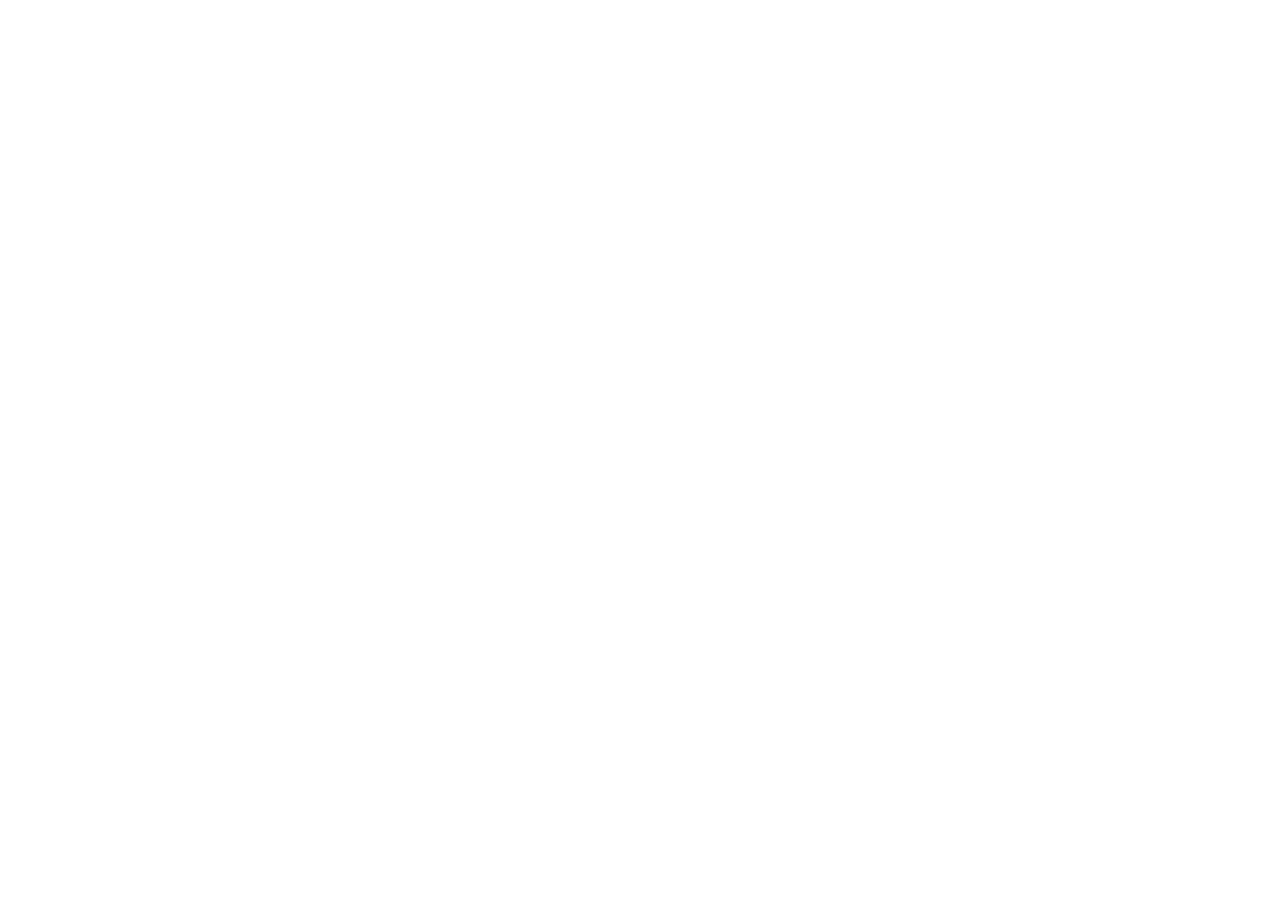
==== index.html @ 706918f2 "Written a function to generate computer plays. Also written a function to play a round." ====
<!DOCTYPE html>
<html lang="en">

<head>
    <meta charset="UTF-8">
    <meta http-equiv="X-UA-Compatible" content="IE=edge">
    <meta name="viewport" content="width=device-width, initial-scale=1.0">
    <title>Rock Paper Scissors!</title>
    <script src="javascript.js"></script>
</head>

<body>

</body>

</html>
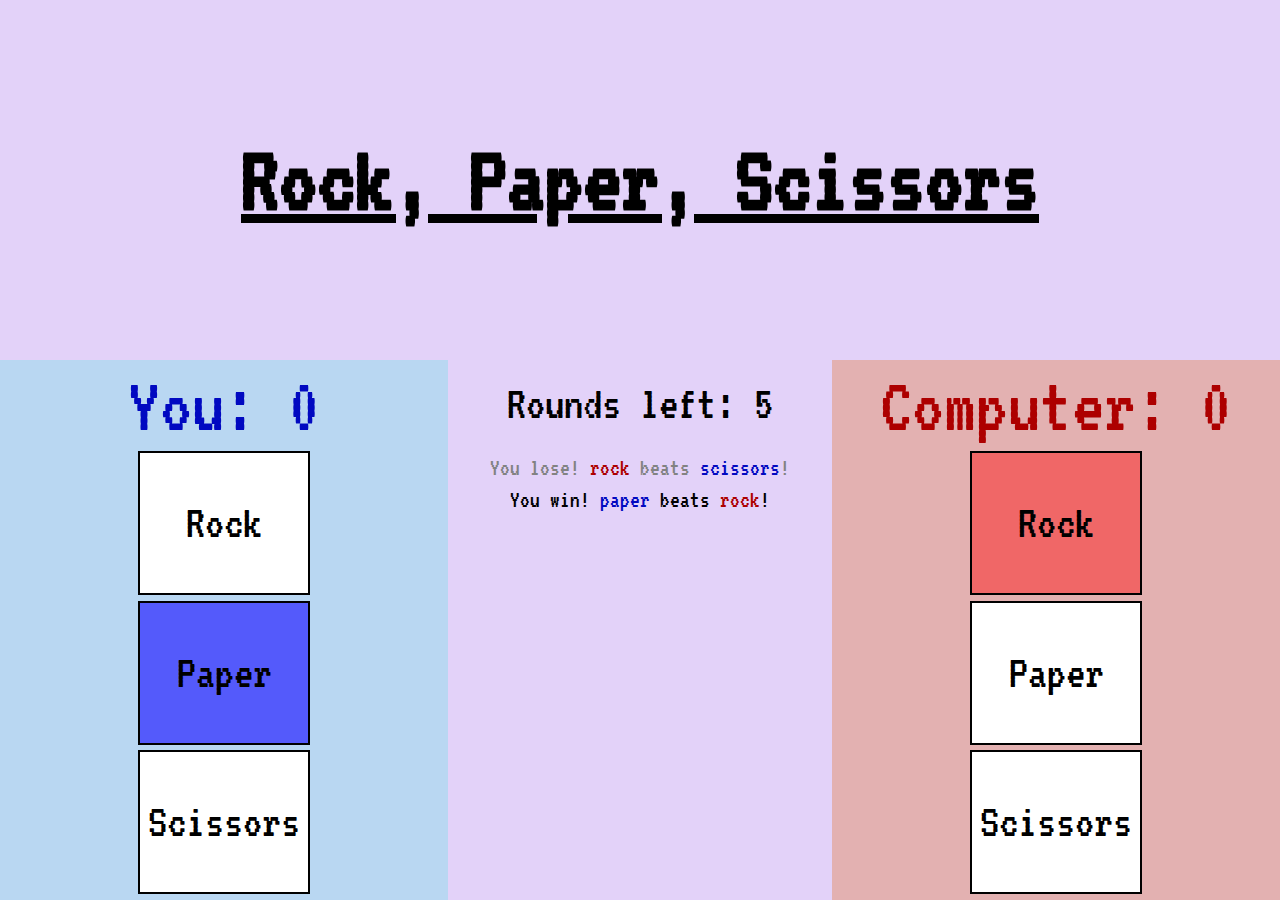
==== commit a62fab01: "Added game page HTML and CSS styling" ====
--- a/index.html
+++ b/index.html
@@ -7,10 +7,62 @@
     <meta name="viewport" content="width=device-width, initial-scale=1.0">
     <title>Rock Paper Scissors!</title>
     <script src="javascript.js"></script>
+    <link rel="stylesheet" href="style.css">
+
 </head>
 
 <body>
+    <div class="title-container">
+        <h1 class="title"> Rock, Paper, Scissors</h1>
+    </div>
+    <div class="game-container">
+        <div class="player-container">
+            <p class="player-text">You: 0</p>
+            <div class="rock box">
+                <p class="symbol-text rock-text">
+                    Rock
+                </p>
+            </div>
+            <div class="paper box player-choice">
+                <p class="symbol-text paper-text">
+                    Paper
+                </p>
+            </div>
+            <div class="scissors box">
+                <p class="symbol-text scissors-text">
+                    Scissors
+                </p>
+            </div>
+        </div>
+        <div class="info-container">
+            <p class="rounds-meter">
+                Rounds left: 5
+            </p>
+            <p class="result-old">
+                You lose! <span class="red-text">rock</span> beats <span class="blue-text">scissors</span>!
+            </p>
+            <p class="result-new">You win! <span class="blue-text">paper</span> beats <span class="red-text">rock</span>!</p>
+        </div>
+        <div class="pc-container">
+            <p class="computer-text">Computer: 0</p>
+            <div class="rock box computer-choice">
+                <p class="symbol-text rock-text">
+                    Rock
+                </p>
+            </div>
+            <div class="paper box">
+                <p class="symbol-text paper-text">
+                    Paper
+                </p>
+            </div>
+            <div class="scissors box">
+                <p class="symbol-text scissors-text">
+                    Scissors
+                </p>
+            </div>
 
+        </div>
+    </div>
 </body>
 
 </html>--- a/style.css
+++ b/style.css
@@ -0,0 +1,133 @@
+@import url('https://fonts.googleapis.com/css2?family=VT323&display=swap');
+* {
+    font-family: 'VT323', monospace;
+    color: #000000;
+    background-color: #E3D2F9;
+}
+
+
+/* Turn off scrolling: */
+
+html,
+body {
+    margin: 0;
+    height: 100vh;
+}
+
+
+/* --- Game page --- */
+
+
+/* Title section */
+
+.title-container {
+    display: flex;
+    justify-content: center;
+    align-items: center;
+    height: 40vh;
+}
+
+.title {
+    font-size: 96px;
+    text-decoration: underline;
+}
+
+
+/* Game section */
+
+.game-container {
+    display: flex;
+}
+
+.player-container,
+.pc-container {
+    width: 35%;
+    display: flex;
+    flex-direction: column;
+    align-items: center;
+    justify-content: space-evenly;
+    height: 60vh;
+    background-color: #000000;
+}
+
+.info-container {
+    width: 30%;
+    display: flex;
+    height: 60vh;
+    flex-direction: column;
+    align-items: center;
+    gap: 8px;
+}
+
+.pc-container {
+    background-color: #E3B1B1;
+}
+
+.box {
+    width: 172px;
+    height: 144px;
+    background-color: #FFFFFF;
+    border: 2px solid #000000;
+    box-sizing: border-box;
+    display: flex;
+    align-items: center;
+    justify-content: center;
+}
+
+.player-choice {
+    background-color: #545AFB;
+}
+
+.computer-choice {
+    background-color: #F06767;
+}
+
+.symbol-text {
+    background-color: inherit;
+    font-size: 48px;
+}
+
+.player-text {
+    background-color: inherit;
+    color: #0109C1;
+    font-size: 80px;
+    margin: 0;
+}
+
+.computer-text {
+    background-color: inherit;
+    color: #AD0000;
+    font-size: 80px;
+    margin: 0;
+}
+
+
+/* Player container: */
+
+.player-container {
+    background-color: #B9D7F2;
+}
+
+.rounds-meter {
+    font-size: 48px;
+    margin: 20px;
+}
+
+.result-old {
+    font-size: 24px;
+    color: #828282;
+    margin: 0;
+}
+
+.result-new {
+    font-size: 24px;
+    margin: 0;
+}
+
+.blue-text {
+    color: #0109C1;
+}
+
+.red-text {
+    color: #AD0000;
+}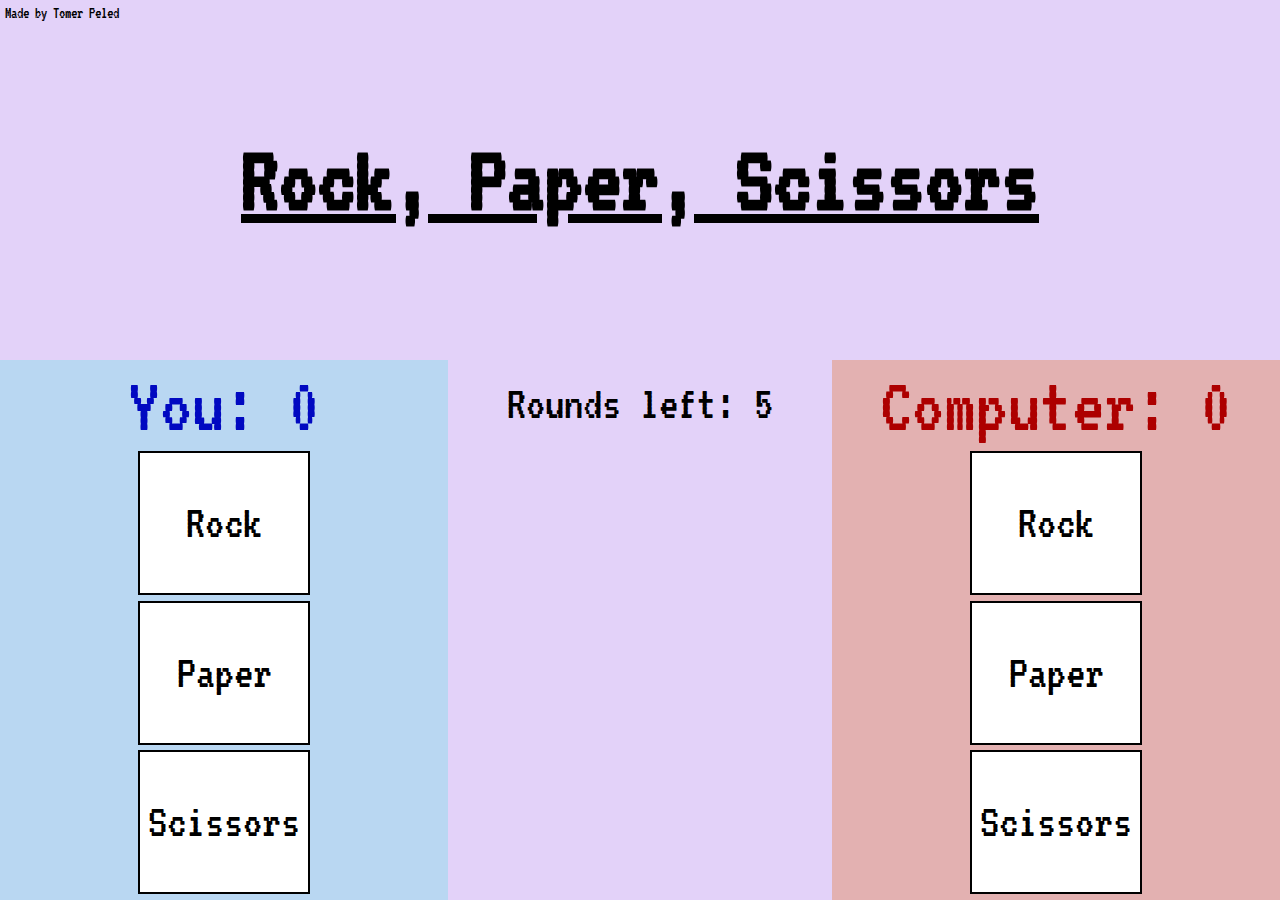
==== commit 0881b475: "Finished V1 of the GUI version" ====
--- a/index.html
+++ b/index.html
@@ -6,7 +6,7 @@
     <meta http-equiv="X-UA-Compatible" content="IE=edge">
     <meta name="viewport" content="width=device-width, initial-scale=1.0">
     <title>Rock Paper Scissors!</title>
-    <script src="javascript.js"></script>
+    <script src="javascript.js" defer></script>
     <link rel="stylesheet" href="style.css">
 
 </head>
@@ -14,48 +14,46 @@
 <body>
     <div class="title-container">
         <h1 class="title"> Rock, Paper, Scissors</h1>
+        <p class="credits"> Made by Tomer Peled</p>
     </div>
     <div class="game-container">
         <div class="player-container">
             <p class="player-text">You: 0</p>
-            <div class="rock box">
-                <p class="symbol-text rock-text">
+            <div id="player-rock" class="rock box">
+                <button data-key="rock" class="symbol-text rock-text">
                     Rock
-                </p>
+                </button>
             </div>
-            <div class="paper box player-choice">
-                <p class="symbol-text paper-text">
+            <div id="player-paper" class="paper box">
+                <button data-key="paper" class="symbol-text paper-text">
                     Paper
-                </p>
+                </button>
             </div>
-            <div class="scissors box">
-                <p class="symbol-text scissors-text">
+            <div id="player-scissors" class="scissors box">
+                <button data-key="scissors" class="symbol-text scissors-text">
                     Scissors
-                </p>
+                </button>
             </div>
         </div>
         <div class="info-container">
             <p class="rounds-meter">
                 Rounds left: 5
             </p>
-            <p class="result-old">
-                You lose! <span class="red-text">rock</span> beats <span class="blue-text">scissors</span>!
-            </p>
-            <p class="result-new">You win! <span class="blue-text">paper</span> beats <span class="red-text">rock</span>!</p>
+
         </div>
         <div class="pc-container">
             <p class="computer-text">Computer: 0</p>
-            <div class="rock box computer-choice">
+            <div id="computer-rock" class="rock box">
                 <p class="symbol-text rock-text">
                     Rock
                 </p>
             </div>
-            <div class="paper box">
+            <div id="computer-paper" class="paper box">
                 <p class="symbol-text paper-text">
                     Paper
                 </p>
             </div>
-            <div class="scissors box">
+            <div id="computer-scissors" class="scissors box">
                 <p class="symbol-text scissors-text">
                     Scissors
                 </p>
--- a/style.css
+++ b/style.css
@@ -12,6 +12,18 @@
 body {
     margin: 0;
     height: 100vh;
+    display: flex;
+    flex-direction: column;
+}
+
+button {
+    background: none;
+    color: inherit;
+    border: none;
+    padding: 0;
+    font: inherit;
+    cursor: pointer;
+    outline: inherit;
 }
 
 
@@ -72,6 +84,7 @@
     display: flex;
     align-items: center;
     justify-content: center;
+    transition: all 0.6s ease;
 }
 
 .player-choice {
@@ -130,4 +143,11 @@
 
 .red-text {
     color: #AD0000;
+}
+
+.credits {
+    position: absolute;
+    left: 0px;
+    top: 0px;
+    margin: 5px;
 }